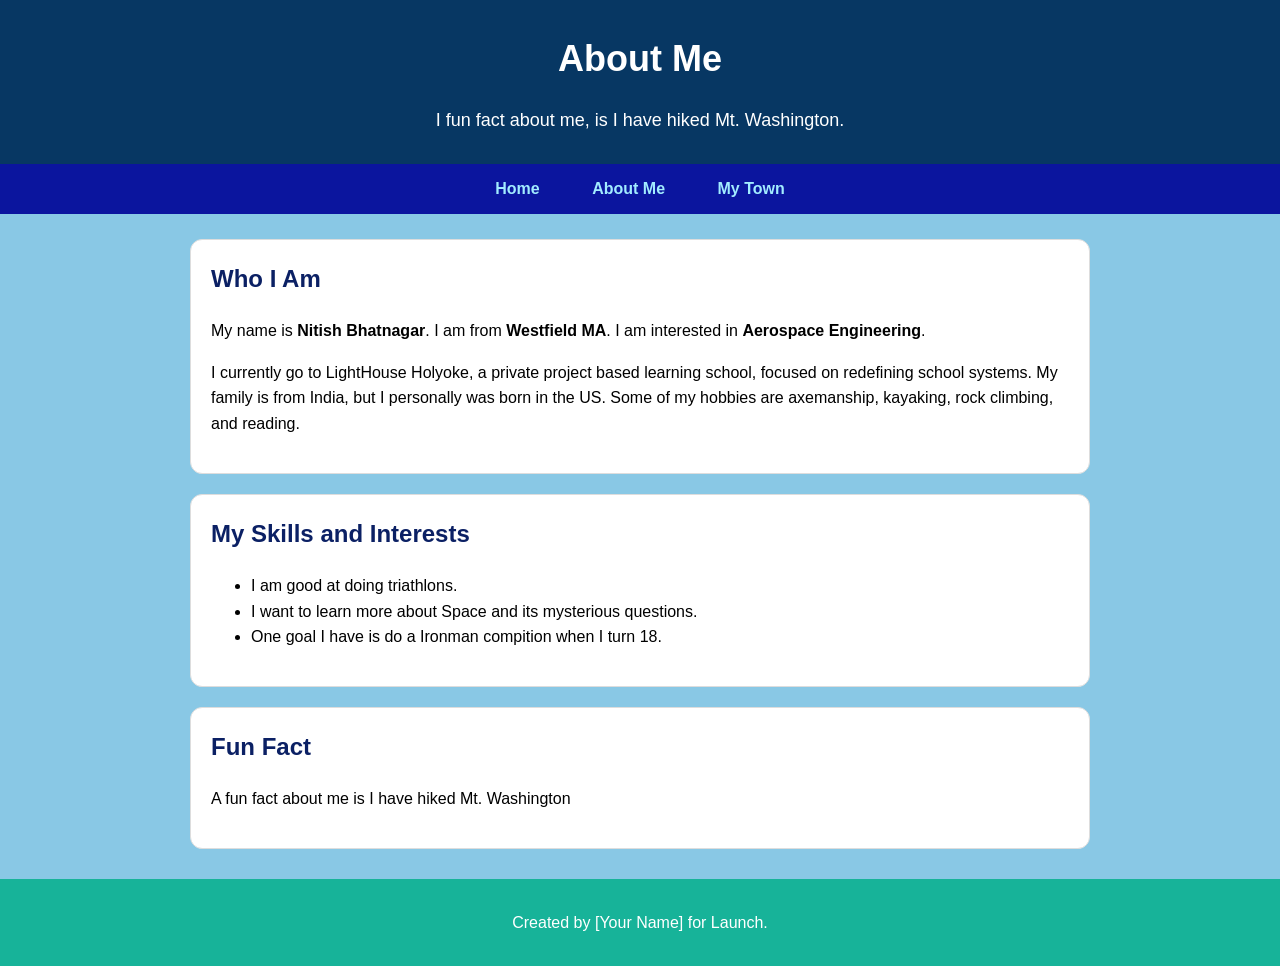
==== aboutme.html @ 61e5add5 "Launch day 1 initial commit" ====
<!DOCTYPE html>
<html lang="en">
<head>
  <meta charset="UTF-8">
  <meta name="viewport" content="width=device-width, initial-scale=1.0">
  <title>About Me - Student Website</title>
  <link rel="stylesheet" href="styles.css">
</head>
<body>

  <header>
    <h1>About Me</h1>
    <p class="tagline">I fun fact about me, is I have hiked Mt. Washington.</p>
  </header>

  <nav>
    <a href="index.html">Home</a>
    <a href="aboutme.html">About Me</a>
    <a href="mytown.html">My Town</a>
  </nav>

  <main>
    <section class="card">
      <h2>Who I Am</h2>
      <p>
        My name is <strong>Nitish Bhatnagar</strong>. I am from <strong>Westfield MA</strong>.
        I am interested in <strong>Aerospace Engineering</strong>.
      </p>
      <p>
        I currently go to LightHouse Holyoke, a private project based learning school, focused on redefining school systems. My family is from India, but I personally was born in the US. Some of my hobbies are axemanship, kayaking, rock climbing, and reading. 
      </p>
    </section>

    <section class="card">
      <h2>My Skills and Interests</h2>
      <ul>
        <li>I am good at doing triathlons.</li>
        <li>I want to learn more about Space and its mysterious questions.
        <li>One goal I have is do a Ironman compition when I turn 18.
      </ul>
    </section>

    <section class="card">
      <h2>Fun Fact</h2>
      <p>
        A fun fact about me is I have hiked Mt. Washington
      </p>
    </section>
  </main>

  <footer>
    <p>Created by [Your Name] for Launch.</p>
  </footer>

</body>
</html>
---- styles.css ----
/* 
  styles.css
  Simple Launch student website template.
  Students can safely change colors, fonts, spacing, and borders here.
*/

/* Basic page setup */
body {
  margin: 0;
  font-family: Arial, Helvetica, sans-serif;
  background-color: #89c8e5;
  color: #000000;
  line-height: 1.6;
}

/* Header section */
header {
  background-color: #073763;
  color: white;
  text-align: center;
  padding: 30px 20px;
}

header h1 {
  margin: 0;
  font-size: 36px;
}

.tagline {
  font-size: 18px;
  margin-bottom: 0;
}

/* Navigation menu */
nav {
  background-color: #0b159e;
  text-align: center;
  padding: 12px;
}

nav a {
  color: rgb(162, 236, 255);
  text-decoration: none;
  font-weight: bold;
  margin: 0 12px;
  padding: 8px 12px;
  border-radius: 6px;
}

nav a:hover {
  background-color: white;
  color: #163d63;
}

/* Main content area */
main {
  max-width: 900px;
  margin: 25px auto;
  padding: 0 20px;
}

/* Content cards */
.card {
  background-color: white;
  border: 1px solid #ddd;
  border-radius: 12px;
  padding: 20px;
  margin-bottom: 20px;
}

.card h2 {
  color: #0b2064;
  margin-top: 0;
}

/* Images */
img {
  max-width: 100%;
  height: auto;
  border-radius: 10px;
  border: 1px solid #ccc;
}

/* Footer */
footer {
  background-color: #17b399;
  color: white;
  text-align: center;
  padding: 15px;
  margin-top: 30px;
}

/* Mobile-friendly layout */
@media screen and (max-width: 600px) {
  header h1 {
    font-size: 28px;
  }

  nav a {
    display: block;
    margin: 6px 0;
  }

  main {
    padding: 0 12px;
  }
}
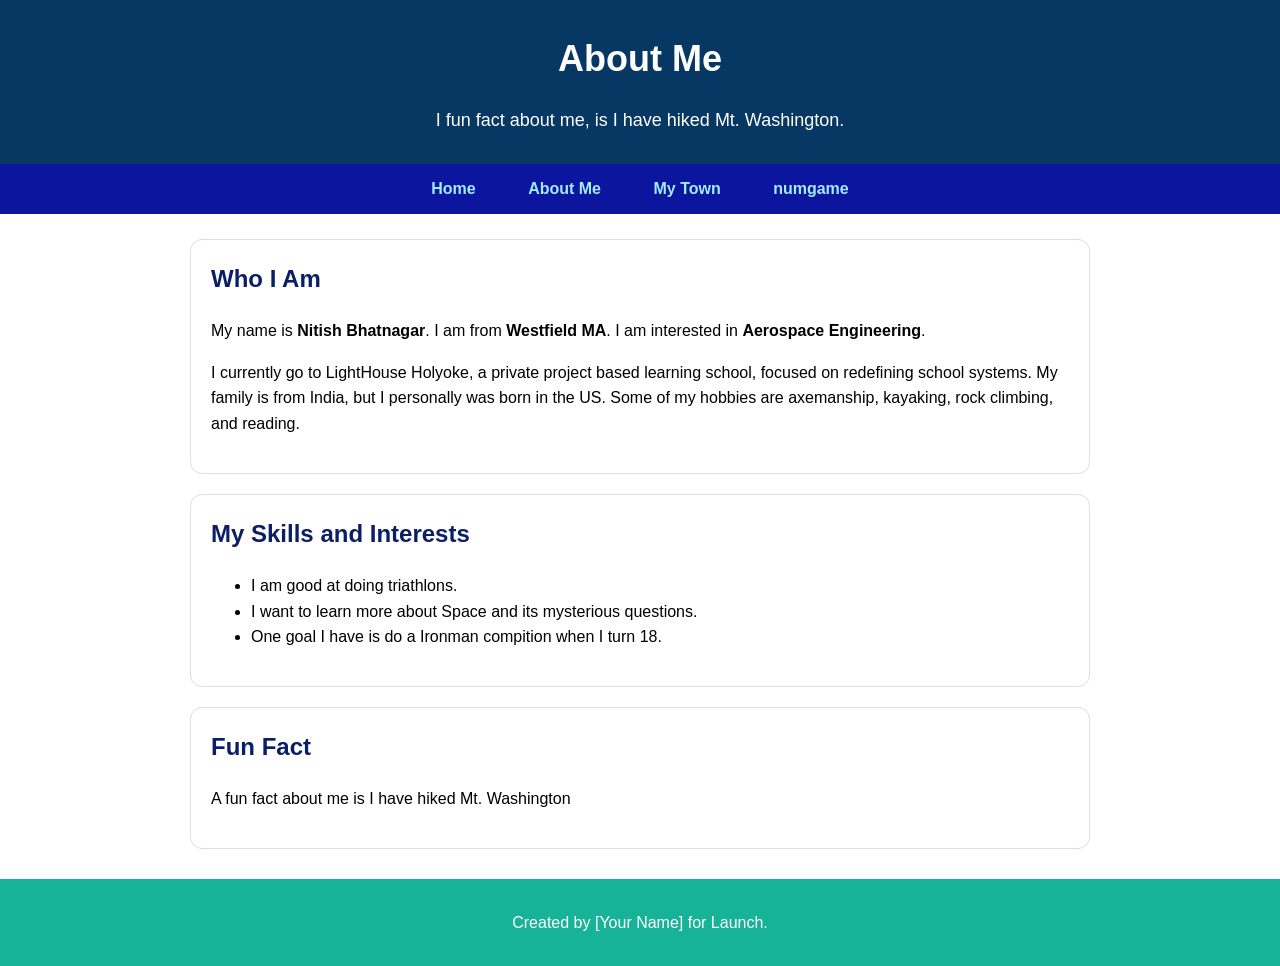
==== commit 67f776dc: "Day 2 Launch Website" ====
--- a/aboutme.html
+++ b/aboutme.html
@@ -17,6 +17,7 @@
     <a href="index.html">Home</a>
     <a href="aboutme.html">About Me</a>
     <a href="mytown.html">My Town</a>
+     <a href="numgame.html"> numgame </a>
   </nav>
 
   <main>
--- a/styles.css
+++ b/styles.css
@@ -8,7 +8,7 @@
 body {
   margin: 0;
   font-family: Arial, Helvetica, sans-serif;
-  background-color: #89c8e5;
+  background-color: #ffffff;
   color: #000000;
   line-height: 1.6;
 }
@@ -16,7 +16,7 @@
 /* Header section */
 header {
   background-color: #073763;
-  color: white;
+  color: rgb(255, 255, 255);
   text-align: center;
   padding: 30px 20px;
 }
